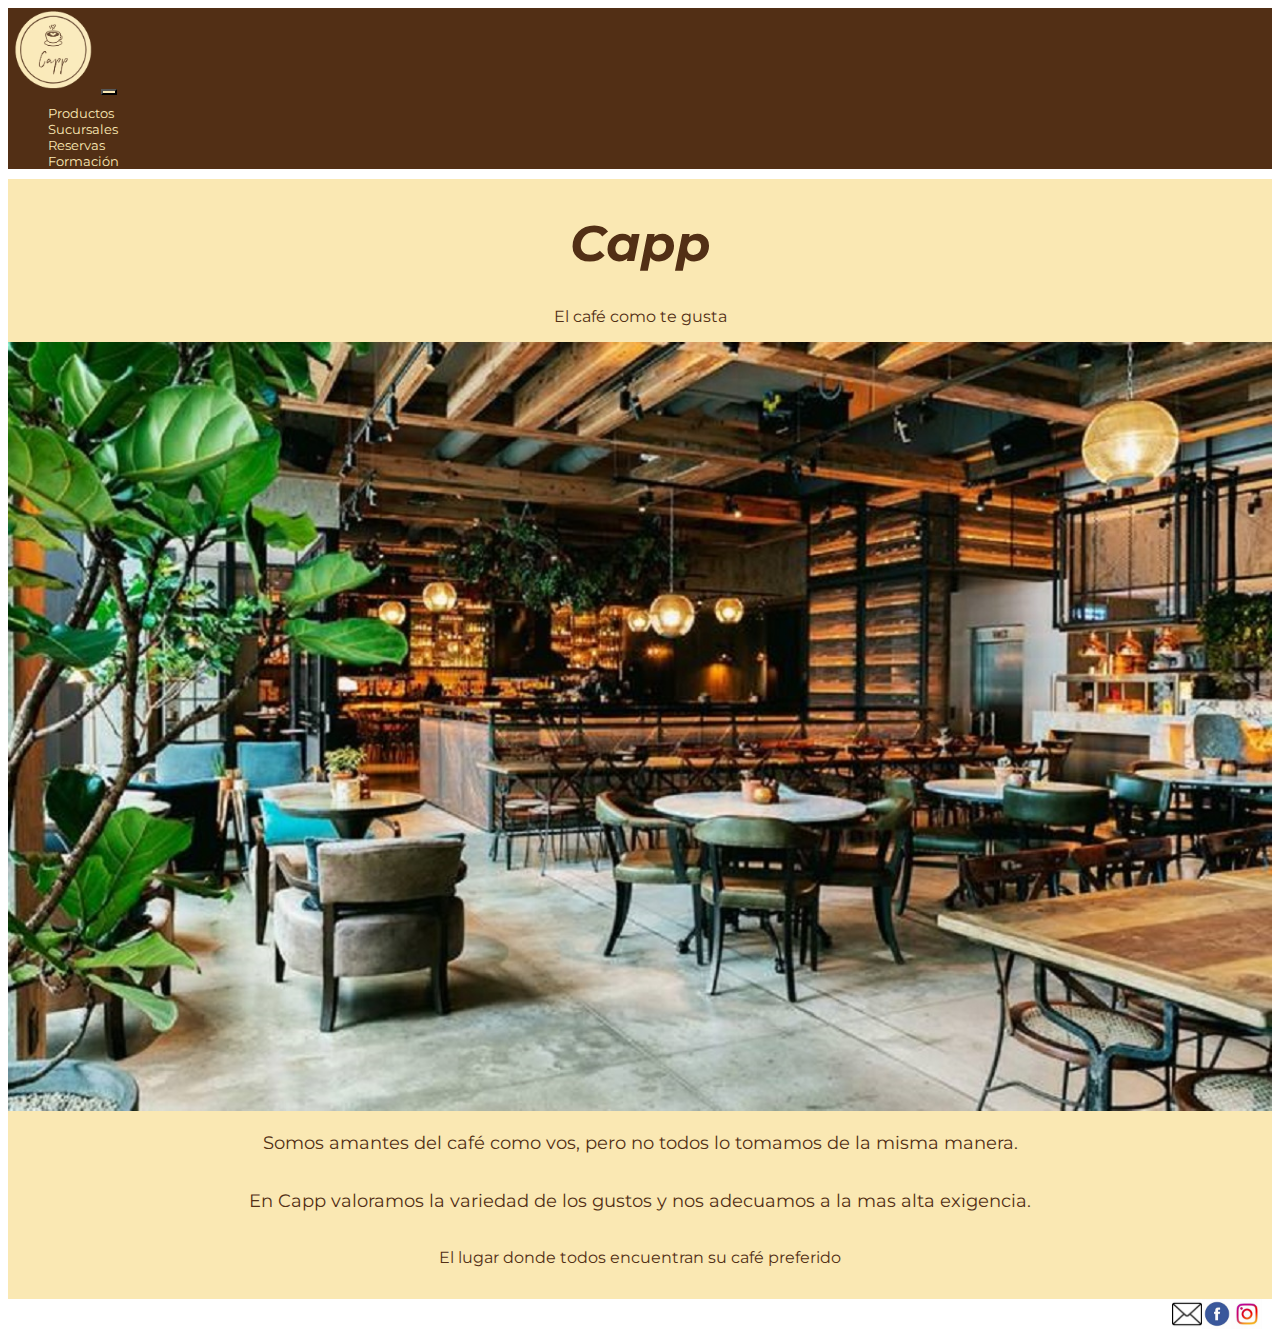
==== index.html @ ed301ced "modificaciones en META" ====
<!DOCTYPE html>
<html lang="en">
<head>
    <meta charset="UTF-8">

    <meta http-equiv="X-UA-Compatible" content="IE=edge">
    <meta name="viewport" content="width=device-width, inicial-scale=1.0">

    <meta name="description" content="Un Cafe donde seguro vas a encontrar la manera que más te gusta tomarlo, hecho por profesionales">
    <title>Cafe Capp</title>
    <link href="https://cdn.jsdelivr.net/npm/bootstrap@5.1.3/dist/css/bootstrap.min.css" rel="stylesheet" integrity="sha384-1BmE4kWBq78iYhFldvKuhfTAU6auU8tT94WrHftjDbrCEXSU1oBoqyl2QvZ6jIW3" crossorigin="anonymous">

    <link rel="stylesheet" href="./css/estilos.css">
</head>
<body>
  <header>
    <nav class="navbar navbar-expand-lg miColor">
        <div class="container-fluid">
          <a class="navbar-brand " href="./index.html"><img class="logo" src="./medios/logoCuadrado.png" alt="Logo Capp taza de cafe"></a>
          <button class="navbar-toggler" type="button" data-bs-toggle="collapse" data-bs-target="#navbarNav" aria-controls="navbarNav" aria-expanded="false" aria-label="Toggle navigation">
            <span class="navbar-toggler-icon"></span>
          </button>
          <div class="collapse navbar-collapse justify-content-end" id="navbarNav">
            <ul class="navbar-nav">
              <li class="nav-item">
                <a class="nav-link active fs-3" aria-current="page" href="./pages/productos.html">Productos </a>
              </li>
              <li class="nav-item">
                <a class="nav-link fs-3" href="./pages/sucursales.html" >Sucursales</a>
              </li>
              <li class="nav-item">
                <a class="nav-link fs-3" href="./pages/reservas.html">Reservas</a>
              </li>
              <li class="nav-item">
                <a class="nav-link fs-3" href="./pages/formacion.html">Formación</a>
              </li>
            </ul>  
          </div>
        </div>
      </nav>
    </header>
  <main>
        <section class="banner">
            <h1 class="tituloBanner">Capp</h1>
            <p class="textoBanner">El café como te gusta</p>
            
            <section class="nosotros"> 
                <div>
                    <img src="medios/BarInterior.jpg" alt="foto interior de bar">
                </div>
                
                <div class="texto1">
                    <p>Somos amantes del café como vos, pero no todos lo tomamos de la misma manera.<p> 
                        <p>En Capp valoramos la variedad de los gustos y nos adecuamos a la mas alta exigencia.<p>
                <div class="cafe"> 
                    <p>El lugar donde todos encuentran su café preferido<p>
                </div>      
        </article>
  </main>
  <footer>
      <div>
          <a href="mailto:cafecapp@gmail.com">
              <img src="./medios/sobre.png" class="logoSobre" alt="icono sobre">
          </a>
          <a href="https://www.facebook.com/">
              <img src="./medios/facebook.jpg" class="logoFacebook" alt="icono facebook"> 
          </a>    
          <a href="https://www.instagram.com">
              <img src="./medios/instagram.jpg" class="logoInstagram" alt="icono instagram">
      </div>
  </footer>
    <script src="https://cdn.jsdelivr.net/npm/bootstrap@5.1.3/dist/js/bootstrap.bundle.min.js" integrity="sha384-ka7Sk0Gln4gmtz2MlQnikT1wXgYsOg+OMhuP+IlRH9sENBO0LRn5q+8nbTov4+1p" crossorigin="anonymous"></script>
</body>
</html>
---- css/estilos.css ----
/*tipografia*/
/*colores*/
/*mixin*/
@import url("https://fonts.googleapis.com/css2?family=Montserrat&display=swap");
.texto1 p {
  display: flex;
  flex-direction: row;
  text-align: center;
  justify-content: center;
  align-items: center;
  color: #522F15;
  font-size: large;
}

.cafe p {
  display: flex;
  flex-direction: row;
  text-align: center;
  justify-content: center;
  align-items: center;
  color: #522F15;
  font-size: medium;
}

p {
  display: flex;
  flex-direction: column;
  text-align: center;
  justify-content: center;
  align-items: center;
  color: #522F15;
  font-size: medium;
}

.divisor p {
  display: flex;
  flex-direction: column;
  text-align: center;
  justify-content: center;
  align-items: center;
  color: #FAE8B3;
  font-size: medium;
}

html {
  font-family: "Montserrat", sans-serif;
  font-size: 62.5%;
}

h1 {
  font-size: medium;
}

h2 {
  font-size: larger;
}

p {
  font-size: medium;
}

.miColor {
  background-color: #522F15;
}

/*header-banner*/
header {
  background-color: #522F15;
}
header nav {
  background-color: #522F15;
}
header nav a {
  color: #FAE8B3;
  text-decoration: none;
  font-family: "Montserrat", sans-serif;
  font-size: small;
}
header nav .container-fluid .logo {
  width: 90px;
  height: 84px;
}
header nav .container-fluid .navbar-toggler {
  background-color: #FAE8B3;
}
header nav .container-fluid ul {
  list-style-type: none;
}
header nav .container-fluid ul .navbar-nav {
  display: flex;
}
header nav .container-fluid ul li :visited {
  color: darkseagreen;
}
header nav .container-fluid ul li :active {
  color: aqua;
}
header nav .container-fluid ul li :hover {
  color: rgb(193, 114, 10);
}

.banner {
  background-color: #FAE8B3;
  text-align: center;
  align-content: space-around;
  background-size: contain;
  background-position: center;
  background-repeat: no-repeat;
  color: #522F15;
}
.banner .tituloBanner {
  font-size: 5rem;
  font-style: italic;
  align-items: center;
}
.banner .tituloBanner .textoBanner {
  align-items: center;
}

/*main index*/
.nosotros {
  background-size: cover;
}
.nosotros img {
  width: 100%;
}
.nosotros img .texto1 {
  background-color: #FAE8B3;
}
.nosotros img .texto1 p {
  color: rgb(226, 207, 164);
}
.nosotros img .texto1 .cafe p {
  display: flex;
  flex-direction: column;
  color: #28170a;
  text-align: center;
  align-items: center;
  font-size: large;
}

/*main productos*/
.divisor {
  background-color: #28170a;
}

/*main reservas*/
.booking, .curso, .suc {
  background-color: #FAE8B3;
  text-align: center;
  align-content: space-around;
  background-size: contain;
  background-position: center;
  background-repeat: no-repeat;
  color: #522F15;
}
.booking img, .curso img, .suc img {
  width: 20%;
  align-items: center;
  margin-left: 10px;
  margin-top: 30px;
  margin-bottom: 30px;
  border-radius: 5px;
  border-color: #522F15;
  border-style: ridge;
}

/*main productos*/
/*footer*/
footer {
  background-color: white;
  display: flex;
  flex-direction: row;
  flex-wrap: wrap;
  justify-content: flex-end;
  align-items: flex-end;
  margin-right: 10px;
}
footer div {
  display: flex;
  width: 30%;
  align-content: center;
  align-items: end;
  margin-right: 0%;
  flex-direction: row;
  flex-wrap: wrap;
  justify-content: end;
}
footer div img {
  width: 30px;
}
footer div .logoSobre {
  margin-right: auto;
}
footer div .logoFacebook {
  margin-left: auto;
}
footer div .logoInstagram {
  margin-left: auto;
}

/*# sourceMappingURL=estilos.css.map */
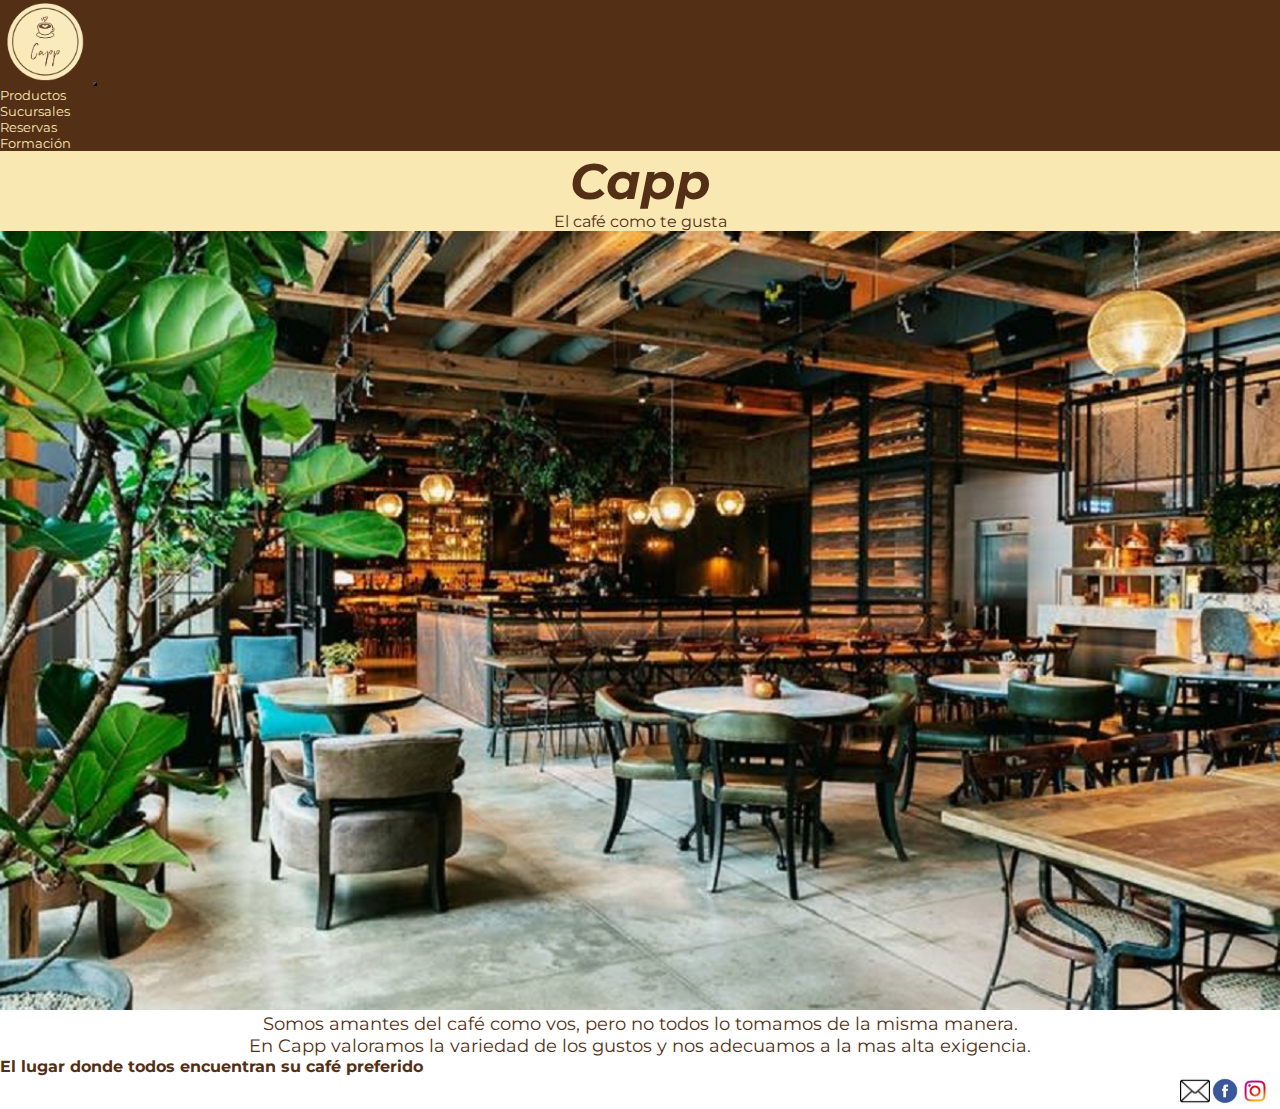
==== commit 00913a4d: "se agrega META con tamaños" ====
--- a/index.html
+++ b/index.html
@@ -43,8 +43,8 @@
         <section class="banner">
             <h1 class="tituloBanner">Capp</h1>
             <p class="textoBanner">El café como te gusta</p>
-            
-            <section class="nosotros"> 
+        </section>   
+            <article class="nosotros"> 
                 <div>
                     <img src="medios/BarInterior.jpg" alt="foto interior de bar">
                 </div>
@@ -53,7 +53,9 @@
                     <p>Somos amantes del café como vos, pero no todos lo tomamos de la misma manera.<p> 
                         <p>En Capp valoramos la variedad de los gustos y nos adecuamos a la mas alta exigencia.<p>
                 <div class="cafe"> 
-                    <p>El lugar donde todos encuentran su café preferido<p>
+                    <p>
+                      <b>El lugar donde todos encuentran su café preferido</b>
+                    <p>
                 </div>      
         </article>
   </main>
--- a/css/estilos.css
+++ b/css/estilos.css
@@ -144,17 +144,35 @@
   background-color: #28170a;
 }
 
+.cafe {
+  display: flex;
+  background-size: contain;
+  align-content: center;
+  align-items: center;
+}
+.cafe .img-fluid {
+  size: 40%;
+}
+
 /*main reservas*/
-.booking, .curso, .suc {
-  background-color: #FAE8B3;
-  text-align: center;
-  align-content: space-around;
-  background-size: contain;
+* {
+  margin: 0;
+  padding: 0;
+  box-sizing: border-box;
+}
+
+main .banner {
+  background-size: cover;
+}
+main .booking, main .curso, main .suc {
+  background-color: #FAE8B3;
+  background-size: cover;
+  background-repeat: no-repeat;
+  text-align: center;
   background-position: center;
-  background-repeat: no-repeat;
-  color: #522F15;
-}
-.booking img, .curso img, .suc img {
+  color: #522F15;
+}
+main .booking img, main .curso img, main .suc img {
   width: 20%;
   align-items: center;
   margin-left: 10px;
@@ -166,6 +184,21 @@
 }
 
 /*main productos*/
+* {
+  margin: 0;
+  padding: 0;
+  box-sizing: border-box;
+}
+
+form p {
+  font-size: medium;
+}
+
+.label-large {
+  font-size: medium;
+  color: #522F15;
+}
+
 /*footer*/
 footer {
   background-color: white;
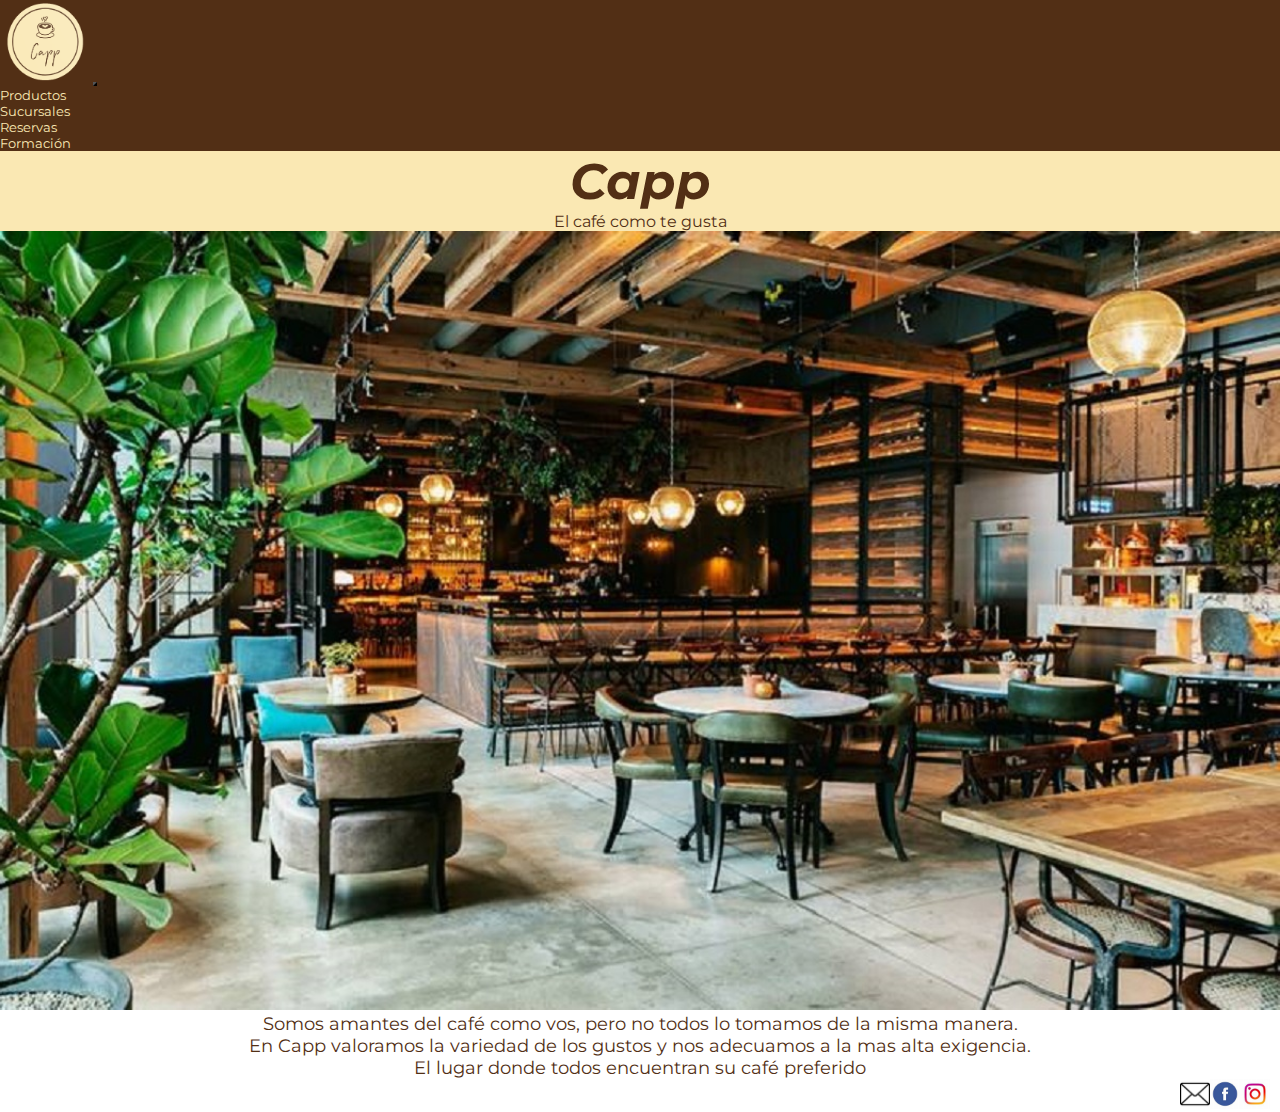
==== commit 96e776b5: "se agrega h2 y detalles" ====
--- a/index.html
+++ b/index.html
@@ -52,10 +52,7 @@
                 <div class="texto1">
                     <p>Somos amantes del café como vos, pero no todos lo tomamos de la misma manera.<p> 
                         <p>En Capp valoramos la variedad de los gustos y nos adecuamos a la mas alta exigencia.<p>
-                <div class="cafe"> 
-                    <p>
-                      <b>El lugar donde todos encuentran su café preferido</b>
-                    <p>
+                         <p>El lugar donde todos encuentran su café preferido</p>       
                 </div>      
         </article>
   </main>
--- a/css/estilos.css
+++ b/css/estilos.css
@@ -135,6 +135,7 @@
   flex-direction: column;
   color: #28170a;
   text-align: center;
+  justify-content: center;
   align-items: center;
   font-size: large;
 }
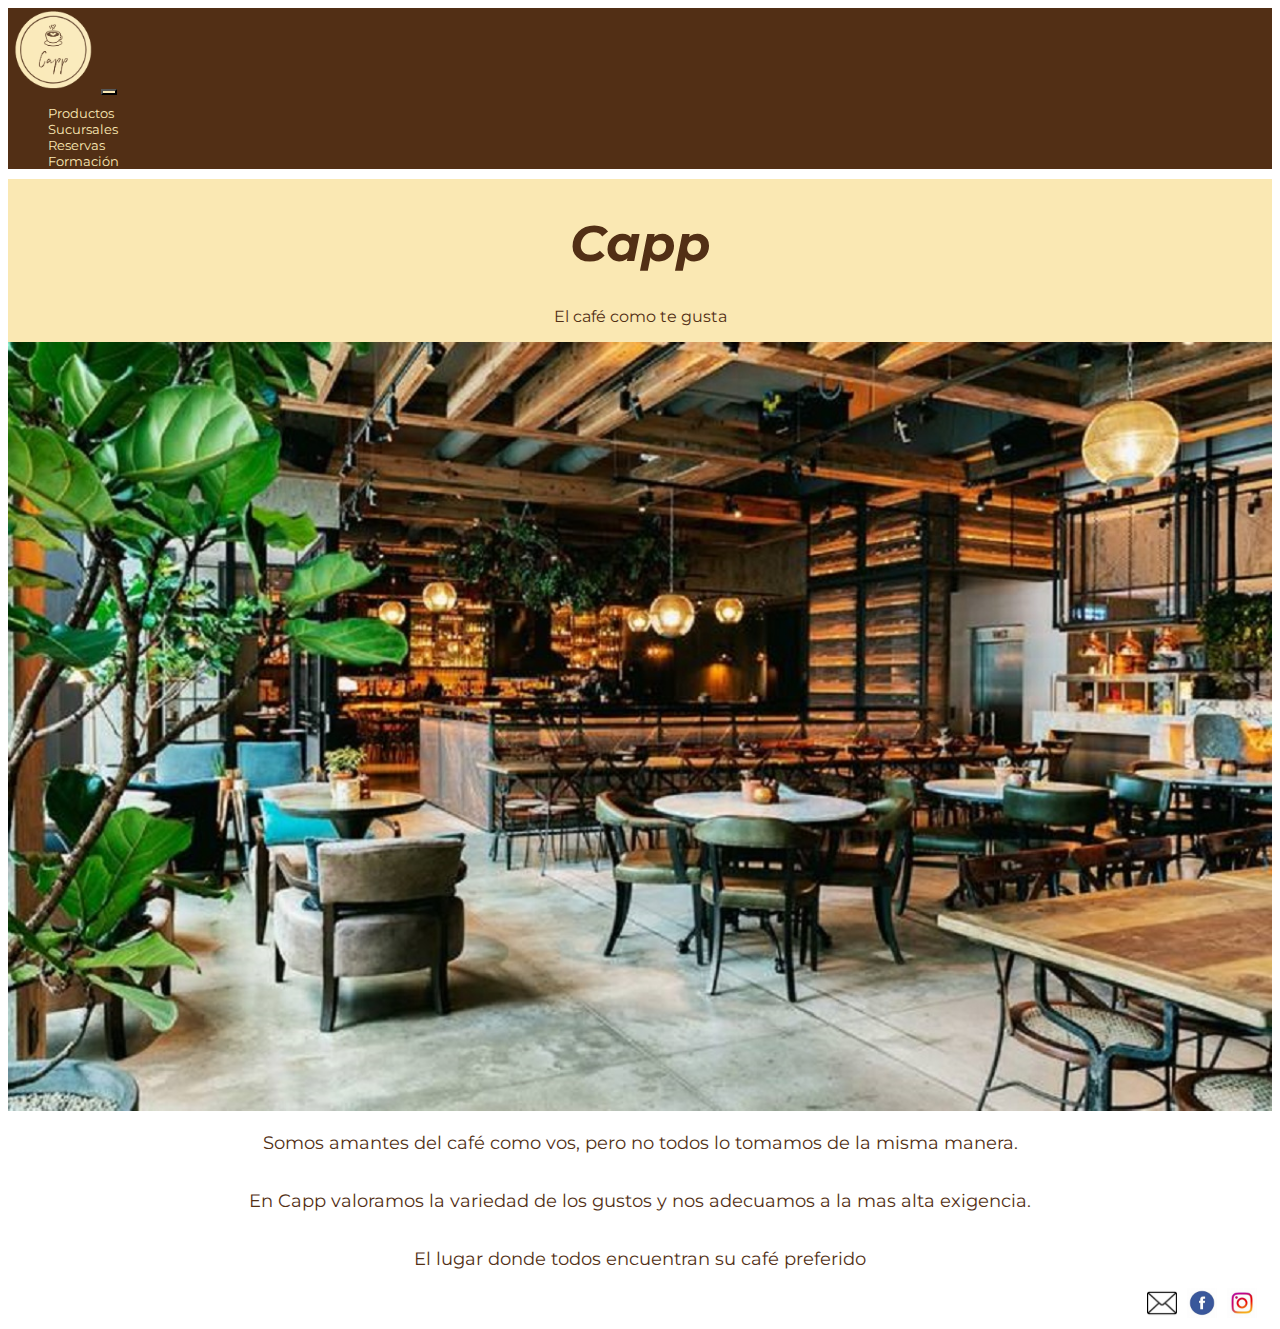
==== commit f8655c99: "se editan imageness" ====
--- a/index.html
+++ b/index.html
@@ -67,6 +67,8 @@
           <a href="https://www.instagram.com">
               <img src="./medios/instagram.jpg" class="logoInstagram" alt="icono instagram">
       </div>
+     
+      </div>
   </footer>
     <script src="https://cdn.jsdelivr.net/npm/bootstrap@5.1.3/dist/js/bootstrap.bundle.min.js" integrity="sha384-ka7Sk0Gln4gmtz2MlQnikT1wXgYsOg+OMhuP+IlRH9sENBO0LRn5q+8nbTov4+1p" crossorigin="anonymous"></script>
 </body>
--- a/css/estilos.css
+++ b/css/estilos.css
@@ -145,57 +145,94 @@
   background-color: #28170a;
 }
 
-.cafe {
+main .cafe {
   display: flex;
   background-size: contain;
   align-content: center;
   align-items: center;
 }
-.cafe .img-fluid {
-  size: 40%;
+main .cafe .img-fluid {
+  width: 30%;
+  align-items: center;
+  margin-left: 10px;
+  margin-top: 30px;
+  margin-bottom: 30px;
+  border-radius: 5px;
+  border-color: #522F15;
+  border-style: ridge;
 }
 
 /*main reservas*/
-* {
-  margin: 0;
-  padding: 0;
-  box-sizing: border-box;
+html {
+  background-size: cover;
+}
+
+body {
+  background-size: 100%;
 }
 
 main .banner {
   background-size: cover;
 }
 main .booking, main .curso, main .suc {
-  background-color: #FAE8B3;
-  background-size: cover;
-  background-repeat: no-repeat;
-  text-align: center;
-  background-position: center;
-  color: #522F15;
-}
-main .booking img, main .curso img, main .suc img {
-  width: 20%;
-  align-items: center;
-  margin-left: 10px;
-  margin-top: 30px;
-  margin-bottom: 30px;
-  border-radius: 5px;
-  border-color: #522F15;
-  border-style: ridge;
-}
-
-/*main productos*/
-* {
-  margin: 0;
-  padding: 0;
-  box-sizing: border-box;
-}
-
-form p {
-  font-size: medium;
-}
-
-.label-large {
+  display: flex;
+  background-color: #FAE8B3;
+  background-size: 100%;
+  align-content: center;
+  text-align: center;
+}
+main .booking .container-fluid p, main .curso .container-fluid p, main .suc .container-fluid p {
+  margin-top: 2rem;
+  margin-bottom: 1rem;
+}
+main .booking .img-fluid, main .curso .img-fluid, main .suc .img-fluid {
+  width: 70%;
+  align-items: center;
+  margin-left: 10px;
+  margin-top: 30px;
+  margin-bottom: 30px;
+  border-radius: 5px;
+  border-color: #522F15;
+  border-style: ridge;
+}
+
+/*main sucursales*/
+main .suc .img-fluid {
+  width: 50%;
+  align-items: center;
+  margin-left: 10px;
+  margin-top: 30px;
+  margin-bottom: 30px;
+  border-radius: 5px;
+  border-color: #522F15;
+  border-style: ridge;
+}
+
+/*main formacion*/
+main .curso .container-fluid p {
+  display: flex;
+  flex-direction: column;
+  text-align: center;
+  justify-content: center;
+  align-items: center;
+  margin-top: 2rem;
+  margin-bottom: 1rem;
+}
+main .curso .img-fluid {
+  width: 50%;
+  align-items: center;
+  margin-left: 10px;
+  margin-top: 30px;
+  margin-bottom: 30px;
+  border-radius: 5px;
+  border-color: #522F15;
+  border-style: ridge;
+}
+main .curso form p {
+  font-size: medium;
+  margin: top 15px;
+}
+main .curso .label-large {
   font-size: medium;
   color: #522F15;
 }
@@ -212,19 +249,19 @@
 }
 footer div {
   display: flex;
-  width: 30%;
+  width: 10%;
   align-content: center;
   align-items: end;
   margin-right: 0%;
   flex-direction: row;
   flex-wrap: wrap;
-  justify-content: end;
+  justify-content: space-around;
 }
 footer div img {
   width: 30px;
 }
 footer div .logoSobre {
-  margin-right: auto;
+  margin-left: 5px;
 }
 footer div .logoFacebook {
   margin-left: auto;
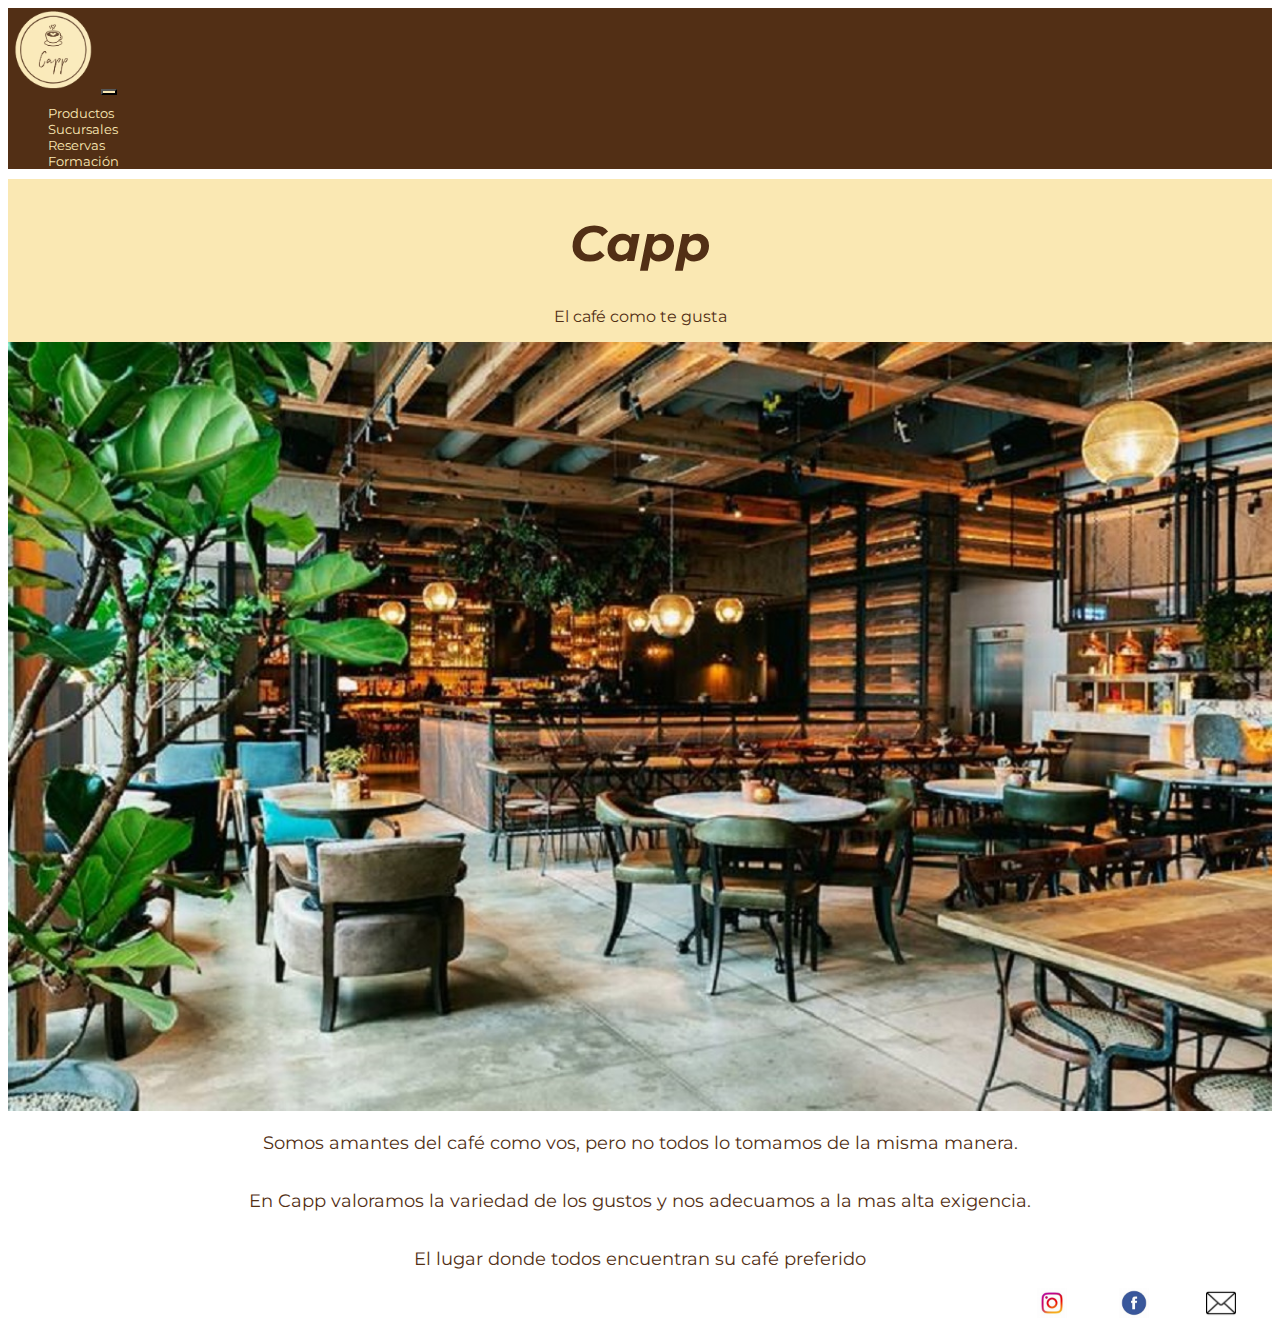
==== commit e3b0ae60: "ultimos ajustes" ====
--- a/index.html
+++ b/index.html
@@ -11,7 +11,9 @@
     <link href="https://cdn.jsdelivr.net/npm/bootstrap@5.1.3/dist/css/bootstrap.min.css" rel="stylesheet" integrity="sha384-1BmE4kWBq78iYhFldvKuhfTAU6auU8tT94WrHftjDbrCEXSU1oBoqyl2QvZ6jIW3" crossorigin="anonymous">
 
     <link rel="stylesheet" href="./css/estilos.css">
-</head>
+    
+
+  </head>
 <body>
   <header>
     <nav class="navbar navbar-expand-lg miColor">
--- a/css/estilos.css
+++ b/css/estilos.css
@@ -242,19 +242,19 @@
   background-color: white;
   display: flex;
   flex-direction: row;
-  flex-wrap: wrap;
+  flex-wrap: nowrap;
   justify-content: flex-end;
   align-items: flex-end;
   margin-right: 10px;
 }
 footer div {
   display: flex;
-  width: 10%;
+  width: 20%;
   align-content: center;
   align-items: end;
   margin-right: 0%;
-  flex-direction: row;
-  flex-wrap: wrap;
+  flex-direction: row-reverse;
+  flex-wrap: nowrap;
   justify-content: space-around;
 }
 footer div img {
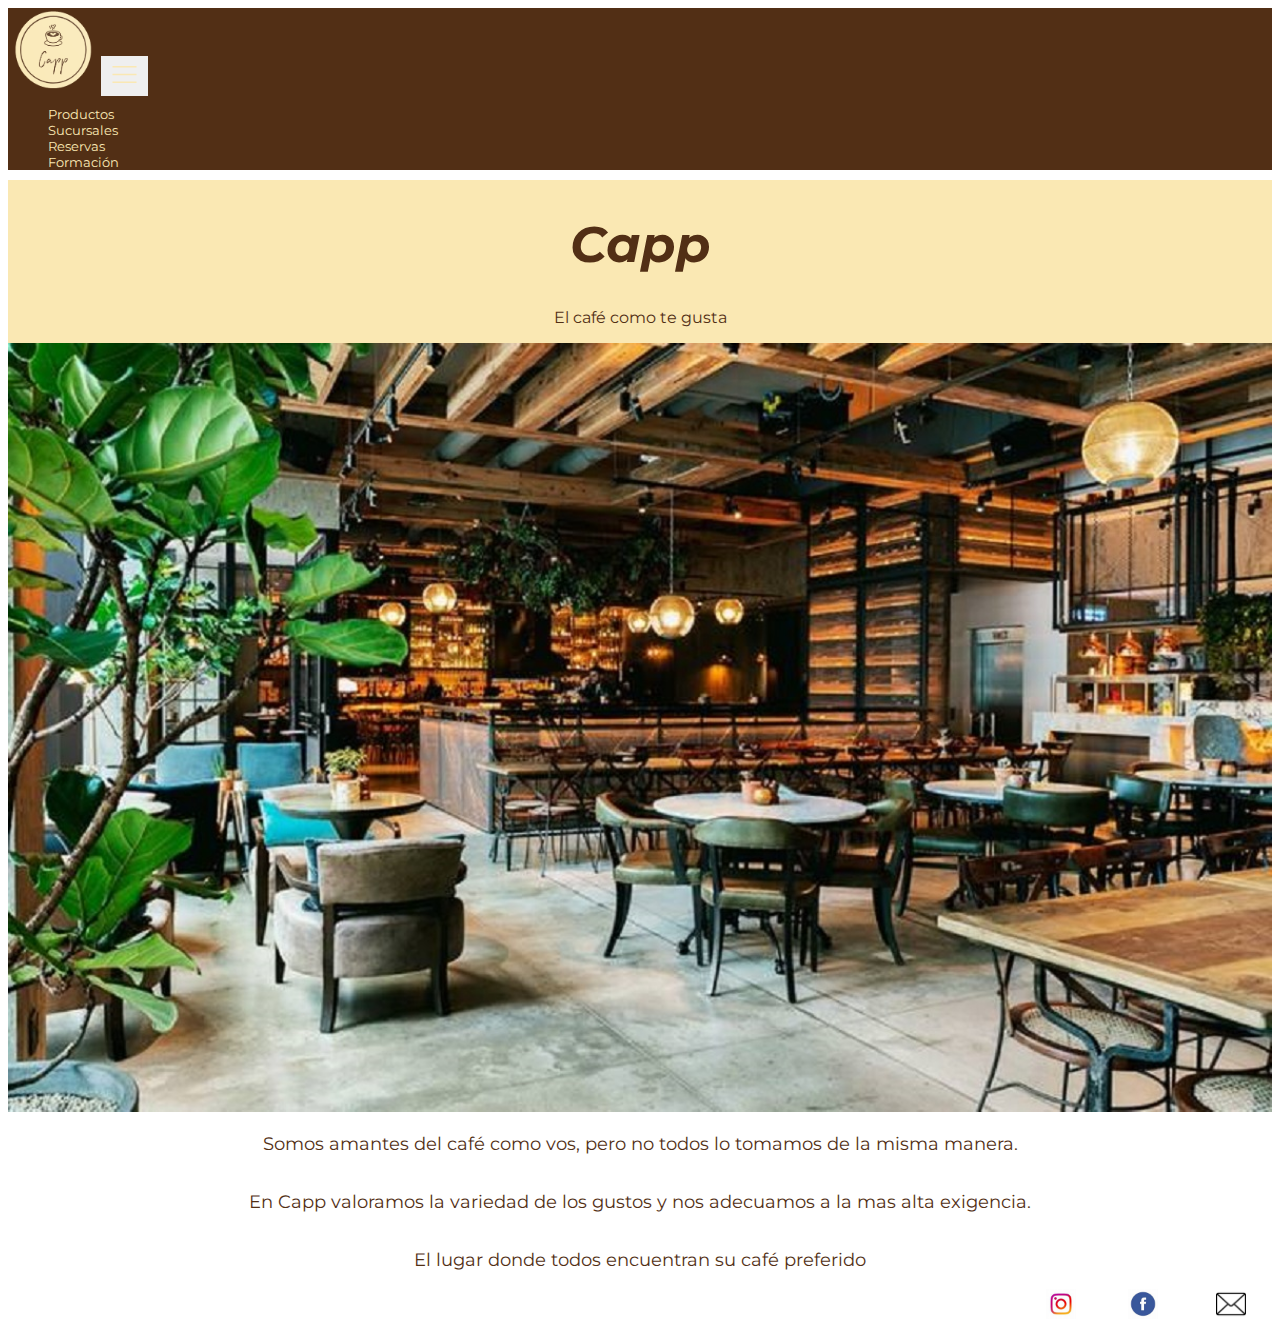
==== commit b5b09e2a: "modificacion de icono toggler" ====
--- a/index.html
+++ b/index.html
@@ -14,13 +14,15 @@
     
 
   </head>
-<body>
+<body></body>
   <header>
     <nav class="navbar navbar-expand-lg miColor">
         <div class="container-fluid">
           <a class="navbar-brand " href="./index.html"><img class="logo" src="./medios/logoCuadrado.png" alt="Logo Capp taza de cafe"></a>
           <button class="navbar-toggler" type="button" data-bs-toggle="collapse" data-bs-target="#navbarNav" aria-controls="navbarNav" aria-expanded="false" aria-label="Toggle navigation">
-            <span class="navbar-toggler-icon"></span>
+            <svg xmlns="http://www.w3.org/2000/svg" height="3.5rem" fill="none" viewBox="0 0 24 24" strokeWidth={1.5} stroke="currentColor">
+              <path strokeLinecap="round" strokeLinejoin="round" d="M3.75 6.75h16.5M3.75 12h16.5m-16.5 5.25h16.5" />
+            </svg>
           </button>
           <div class="collapse navbar-collapse justify-content-end" id="navbarNav">
             <ul class="navbar-nav">
--- a/css/estilos.css
+++ b/css/estilos.css
@@ -81,21 +81,22 @@
   height: 84px;
 }
 header nav .container-fluid .navbar-toggler {
-  background-color: #FAE8B3;
-}
-header nav .container-fluid ul {
+  border: none !important;
+  color: #FAE8B3;
+}
+header nav ul {
   list-style-type: none;
 }
-header nav .container-fluid ul .navbar-nav {
-  display: flex;
-}
-header nav .container-fluid ul li :visited {
+header nav ul .navbar-nav {
+  display: flex;
+}
+header nav ul li :visited {
   color: darkseagreen;
 }
-header nav .container-fluid ul li :active {
+header nav ul li :active {
   color: aqua;
 }
-header nav .container-fluid ul li :hover {
+header nav ul li :hover {
   color: rgb(193, 114, 10);
 }
 
@@ -245,7 +246,7 @@
   flex-wrap: nowrap;
   justify-content: flex-end;
   align-items: flex-end;
-  margin-right: 10px;
+  margin-right: 0px;
 }
 footer div {
   display: flex;
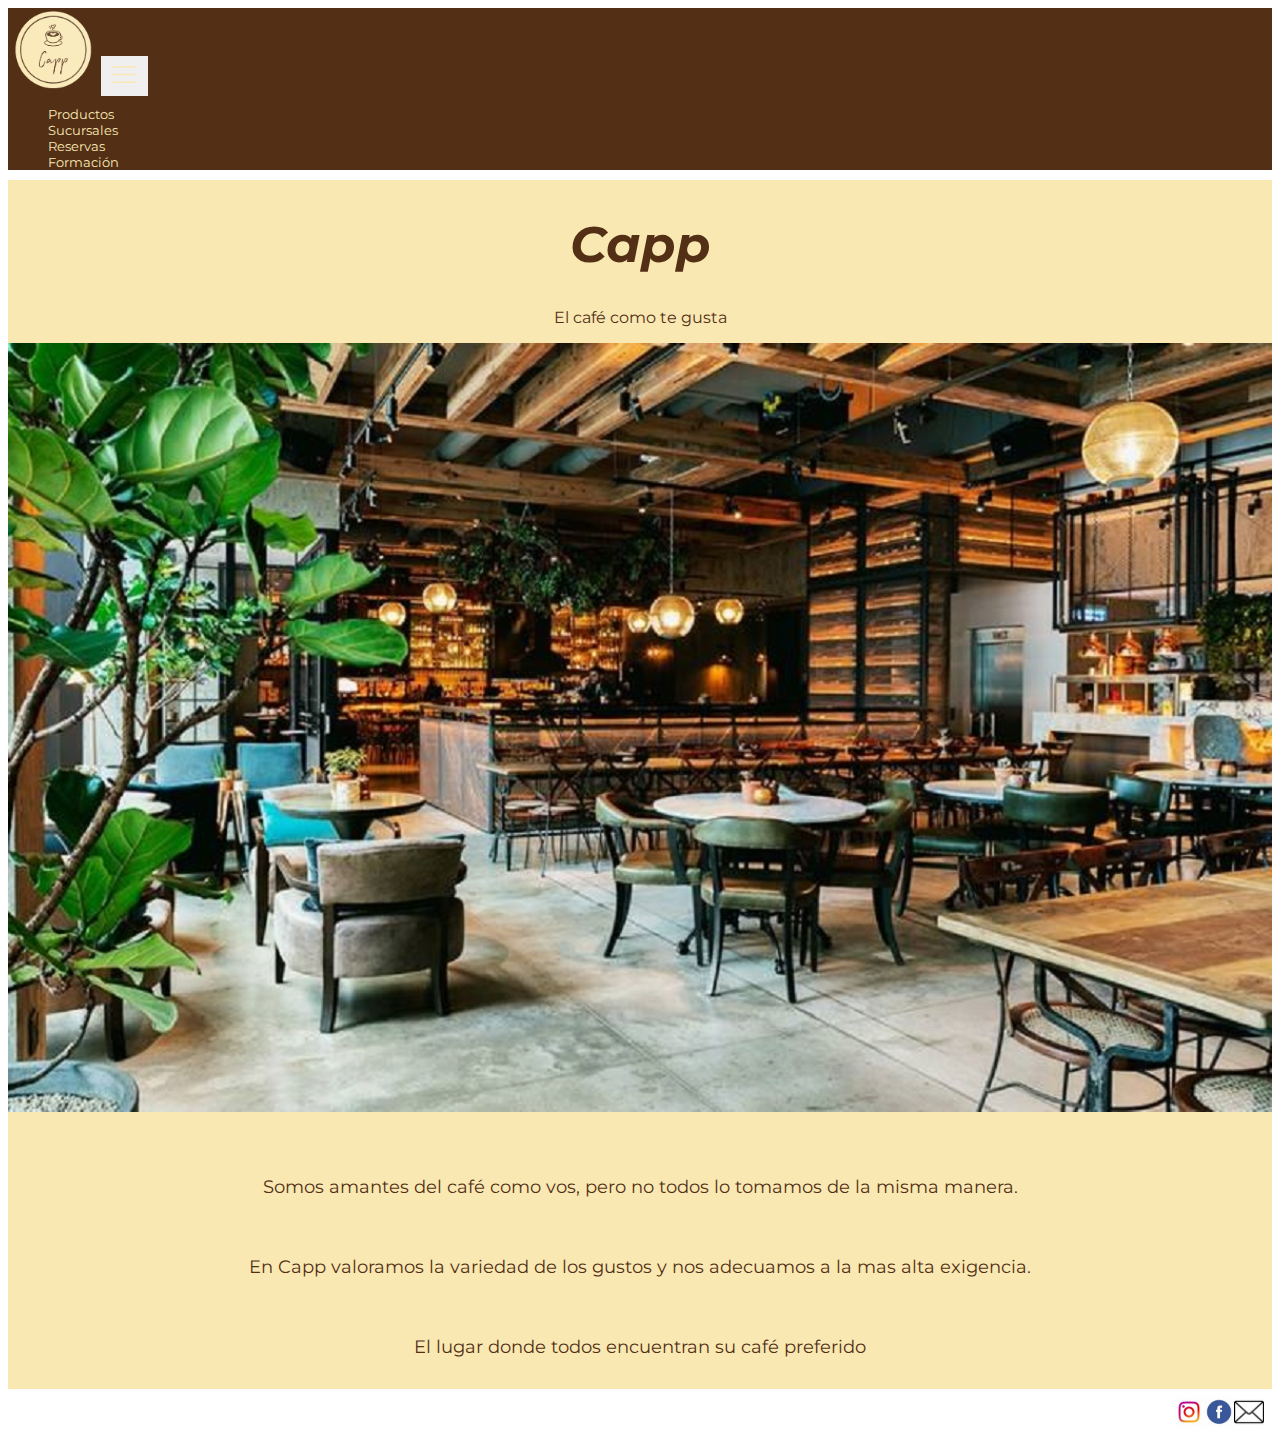
==== commit 47ee6503: "resizing" ====
--- a/index.html
+++ b/index.html
@@ -2,10 +2,8 @@
 <html lang="en">
 <head>
     <meta charset="UTF-8">
-
+    <meta name="viewport" content="width=device-width, initial-scale=1.0">
     <meta http-equiv="X-UA-Compatible" content="IE=edge">
-    <meta name="viewport" content="width=device-width, inicial-scale=1.0">
-
     <meta name="description" content="Un Cafe donde seguro vas a encontrar la manera que más te gusta tomarlo, hecho por profesionales">
     <title>Cafe Capp</title>
     <link href="https://cdn.jsdelivr.net/npm/bootstrap@5.1.3/dist/css/bootstrap.min.css" rel="stylesheet" integrity="sha384-1BmE4kWBq78iYhFldvKuhfTAU6auU8tT94WrHftjDbrCEXSU1oBoqyl2QvZ6jIW3" crossorigin="anonymous">
@@ -54,9 +52,11 @@
                 </div>
                 
                 <div class="texto1">
-                    <p>Somos amantes del café como vos, pero no todos lo tomamos de la misma manera.<p> 
-                        <p>En Capp valoramos la variedad de los gustos y nos adecuamos a la mas alta exigencia.<p>
-                         <p>El lugar donde todos encuentran su café preferido</p>       
+                  <br>
+                    <p>Somos amantes del café como vos, pero no todos lo tomamos de la misma manera.<p> <br>
+                        <p>En Capp valoramos la variedad de los gustos y nos adecuamos a la mas alta exigencia.<p><br>
+                         <p>El lugar donde todos encuentran su café preferido</p><br>  
+                        
                 </div>      
         </article>
   </main>
--- a/css/estilos.css
+++ b/css/estilos.css
@@ -47,6 +47,10 @@
   font-size: 62.5%;
 }
 
+main {
+  margin-right: 0%;
+}
+
 h1 {
   font-size: medium;
 }
@@ -119,26 +123,20 @@
 }
 
 /*main index*/
-.nosotros {
+main .nosotros {
   background-size: cover;
-}
-.nosotros img {
+  display: flex;
+  flex-direction: column;
+  background-color: #FAE8B3;
+}
+main .nosotros img {
   width: 100%;
-}
-.nosotros img .texto1 {
-  background-color: #FAE8B3;
-}
-.nosotros img .texto1 p {
-  color: rgb(226, 207, 164);
-}
-.nosotros img .texto1 .cafe p {
-  display: flex;
-  flex-direction: column;
-  color: #28170a;
-  text-align: center;
-  justify-content: center;
-  align-items: center;
-  font-size: large;
+  margin-bottom: 30px;
+}
+main .nosotros img .texto1 {
+  display: flex;
+  flex-direction: column;
+  background-color: #FAE8B3;
 }
 
 /*main productos*/
@@ -151,6 +149,7 @@
   background-size: contain;
   align-content: center;
   align-items: center;
+  margin-top: 4rem;
 }
 main .cafe .img-fluid {
   width: 30%;
@@ -183,8 +182,9 @@
   text-align: center;
 }
 main .booking .container-fluid p, main .curso .container-fluid p, main .suc .container-fluid p {
-  margin-top: 2rem;
+  margin-top: 4rem;
   margin-bottom: 1rem;
+  font-weight: bold;
 }
 main .booking .img-fluid, main .curso .img-fluid, main .suc .img-fluid {
   width: 70%;
@@ -196,6 +196,10 @@
   border-color: #522F15;
   border-style: ridge;
 }
+main .booking .formulario, main .curso .formulario, main .suc .formulario {
+  margin-top: 60px;
+  margin-bottom: 40px;
+}
 
 /*main sucursales*/
 main .suc .img-fluid {
@@ -208,6 +212,12 @@
   border-color: #522F15;
   border-style: ridge;
 }
+main .suc .container .map {
+  display: flex;
+  flex-direction: column;
+  flex-wrap: nowrap;
+  align-items: center;
+}
 
 /*main formacion*/
 main .curso .container-fluid p {
@@ -216,22 +226,11 @@
   text-align: center;
   justify-content: center;
   align-items: center;
-  margin-top: 2rem;
-  margin-bottom: 1rem;
-}
-main .curso .img-fluid {
-  width: 50%;
-  align-items: center;
-  margin-left: 10px;
-  margin-top: 30px;
-  margin-bottom: 30px;
-  border-radius: 5px;
-  border-color: #522F15;
-  border-style: ridge;
+  margin-top: 4rem;
+  margin-bottom: 4rem;
 }
 main .curso form p {
   font-size: medium;
-  margin: top 15px;
 }
 main .curso .label-large {
   font-size: medium;
@@ -246,24 +245,19 @@
   flex-wrap: nowrap;
   justify-content: flex-end;
   align-items: flex-end;
-  margin-right: 0px;
 }
 footer div {
   display: flex;
-  width: 20%;
-  align-content: center;
-  align-items: end;
-  margin-right: 0%;
+  width: screen;
   flex-direction: row-reverse;
   flex-wrap: nowrap;
   justify-content: space-around;
+  margin-right: 8px;
+  margin-top: 8px;
 }
 footer div img {
   width: 30px;
 }
-footer div .logoSobre {
-  margin-left: 5px;
-}
 footer div .logoFacebook {
   margin-left: auto;
 }
